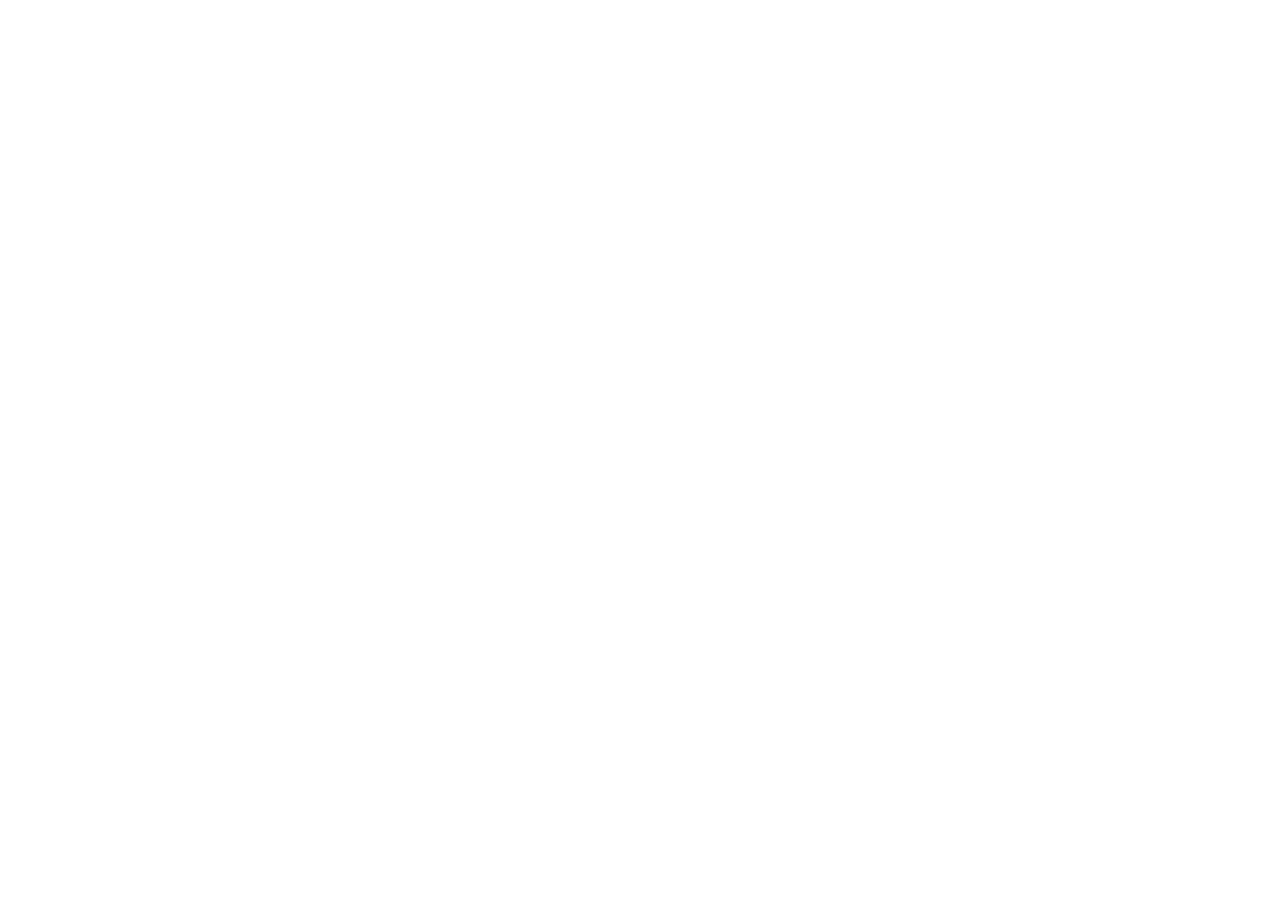
==== index.html @ 3d948819 "novo arquivo" ====
<!DOCTYPE html>
<html lang="pt-br">
<head>
    <meta charset="UTF-8">
    <meta name="viewport" content="width=device-width, initial-scale=1.0">
    <link rel="shortcut icon" href="favicon.ico" type="image/x-icon">
    <title>Projeto iphone</title>
</head>
<body>
    
</body>
</html>
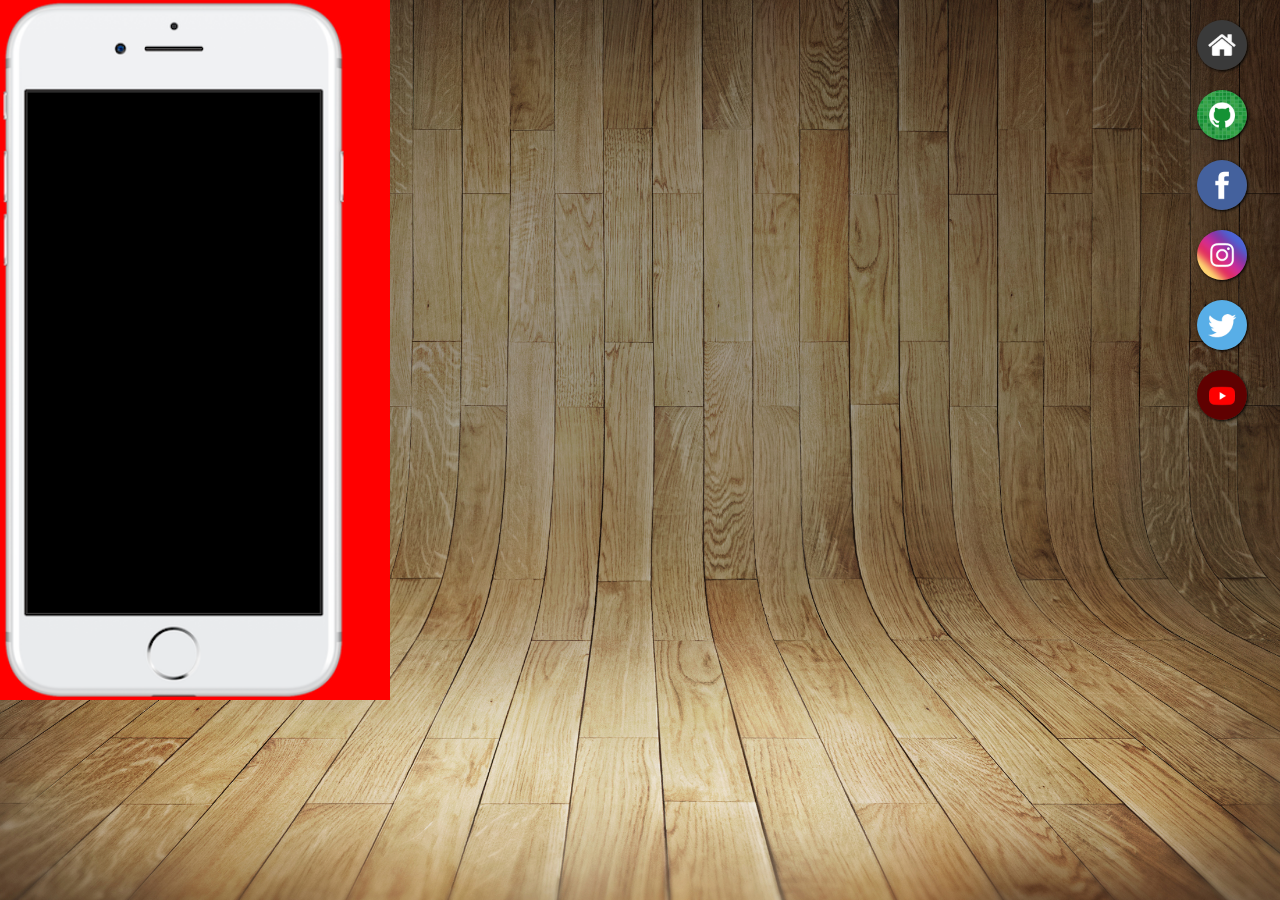
==== commit f41c4002: "s" ====
--- a/index.html
+++ b/index.html
@@ -4,9 +4,25 @@
     <meta charset="UTF-8">
     <meta name="viewport" content="width=device-width, initial-scale=1.0">
     <link rel="shortcut icon" href="favicon.ico" type="image/x-icon">
+    <link rel="stylesheet" href="style.css">
     <title>Projeto iphone</title>
 </head>
 <body>
+
+    <aside>
+        
+    </aside>
     
+    
+    <div class="tags">
+        <a href=""><img  class="logo" src="imagens/logo-home.jpg" alt=""></a>
+        <a href="#"><img  class="logo" src="imagens/logo-github.jpg" alt=""></a>
+        <a href="#"><img  class="logo" src="imagens/logo-facebook.jpg" alt=""></a>
+        <a href="#"><img  class="logo" src="imagens/logo-instagram.jpg" alt=""></a>
+        <a href="#"><img  class="logo" src="imagens/logo-twitter.jpg" alt=""></a>
+        <a href="#"><img  class="logo" src="imagens/logo-youtube.jpg" alt=""></a>
+    </div>
+
+
 </body>
 </html>--- a/style.css
+++ b/style.css
@@ -0,0 +1,51 @@
+@charset "utf-8";
+
+*{
+    margin: 0px;
+    padding: 0px;
+}
+
+body{
+    position: relative;
+    height: 100vh;
+    width: 100vw;
+    background-image: url(imagens/fundo-madeira.jpg);
+    background-position: center center;
+    background-repeat: no-repeat;
+    background-size: cover;
+}
+
+aside{
+    background-color: red;
+    position: absolute;
+    background-image: url(imagens/frame-iphone.png);
+    background-repeat: no-repeat;
+    background-size: contain;
+    height: 700px;
+    width: 390px;
+
+}
+
+
+.tags{
+    position: absolute;
+    right: 1vw;
+}
+
+.logo{
+    margin: 20px;
+    display: block;
+    height: 50px;
+    width: 50px;
+    border-radius: 50%;
+    box-shadow: 1px 1px 3px black;
+}
+
+.logo:hover{
+    border: 1px solid white;
+    box-shadow: 1px 1px 8px white;
+    height: 60px;
+    width: 60px;
+    transition: 0.5s;
+}
+
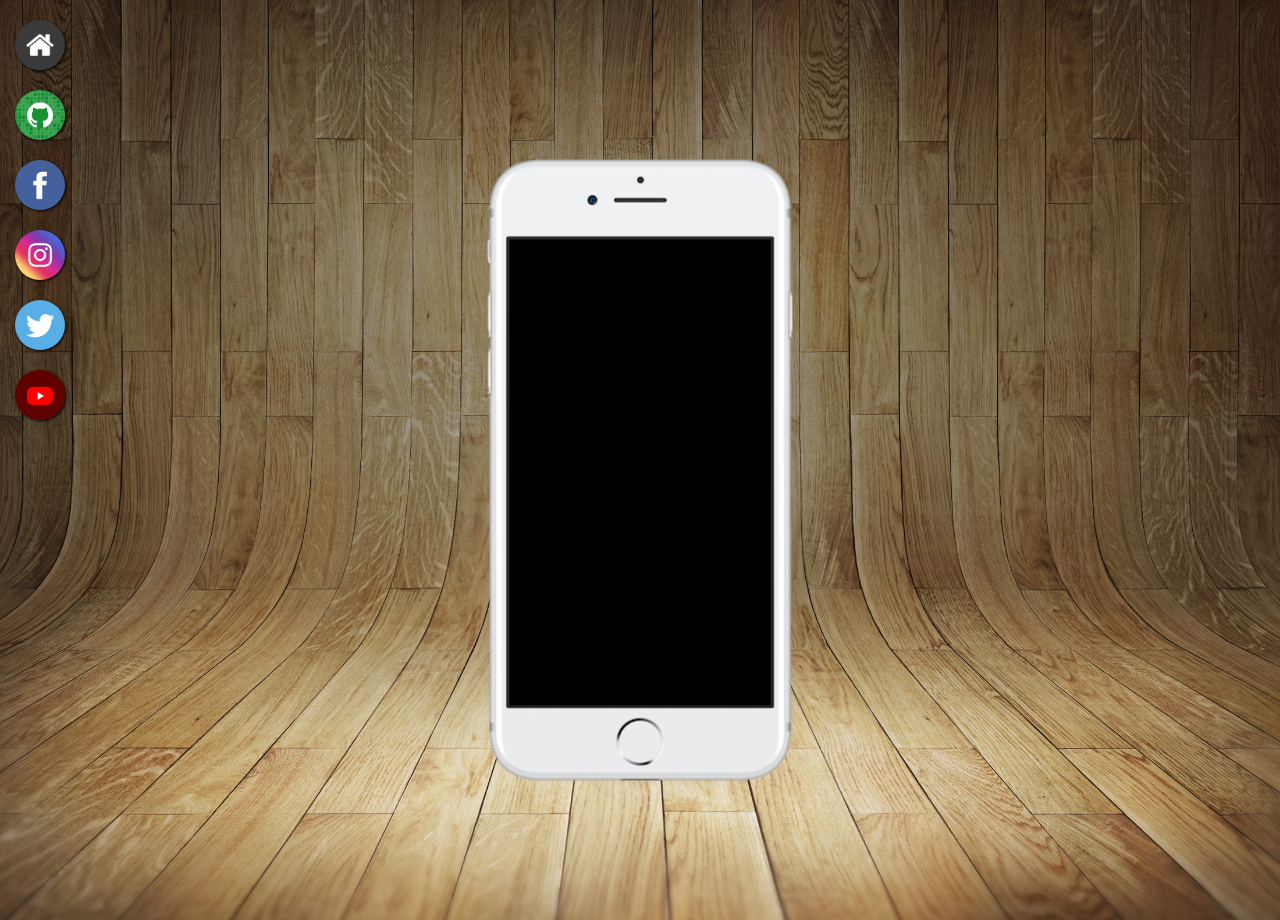
==== commit 85cdbd8e: "08-03-2025" ====
--- a/index.html
+++ b/index.html
@@ -9,9 +9,7 @@
 </head>
 <body>
 
-    <aside>
-        
-    </aside>
+    <div class="iphone"></div>
     
     
     <div class="tags">
--- a/style.css
+++ b/style.css
@@ -15,21 +15,22 @@
     background-size: cover;
 }
 
-aside{
-    background-color: red;
+    .iphone{
     position: absolute;
     background-image: url(imagens/frame-iphone.png);
     background-repeat: no-repeat;
-    background-size: contain;
-    height: 700px;
-    width: 390px;
-
+    height: 627px;
+    width: 311px;
+    left: 50%;
+    top: 50%;
+    transform: translate(-50%, -50%);
 }
 
 
 .tags{
-    position: absolute;
-    right: 1vw;
+    position: relative;
+    right: 5px;
+   
 }
 
 .logo{
@@ -43,6 +44,7 @@
 
 .logo:hover{
     border: 1px solid white;
+    margin: 1px;
     box-shadow: 1px 1px 8px white;
     height: 60px;
     width: 60px;
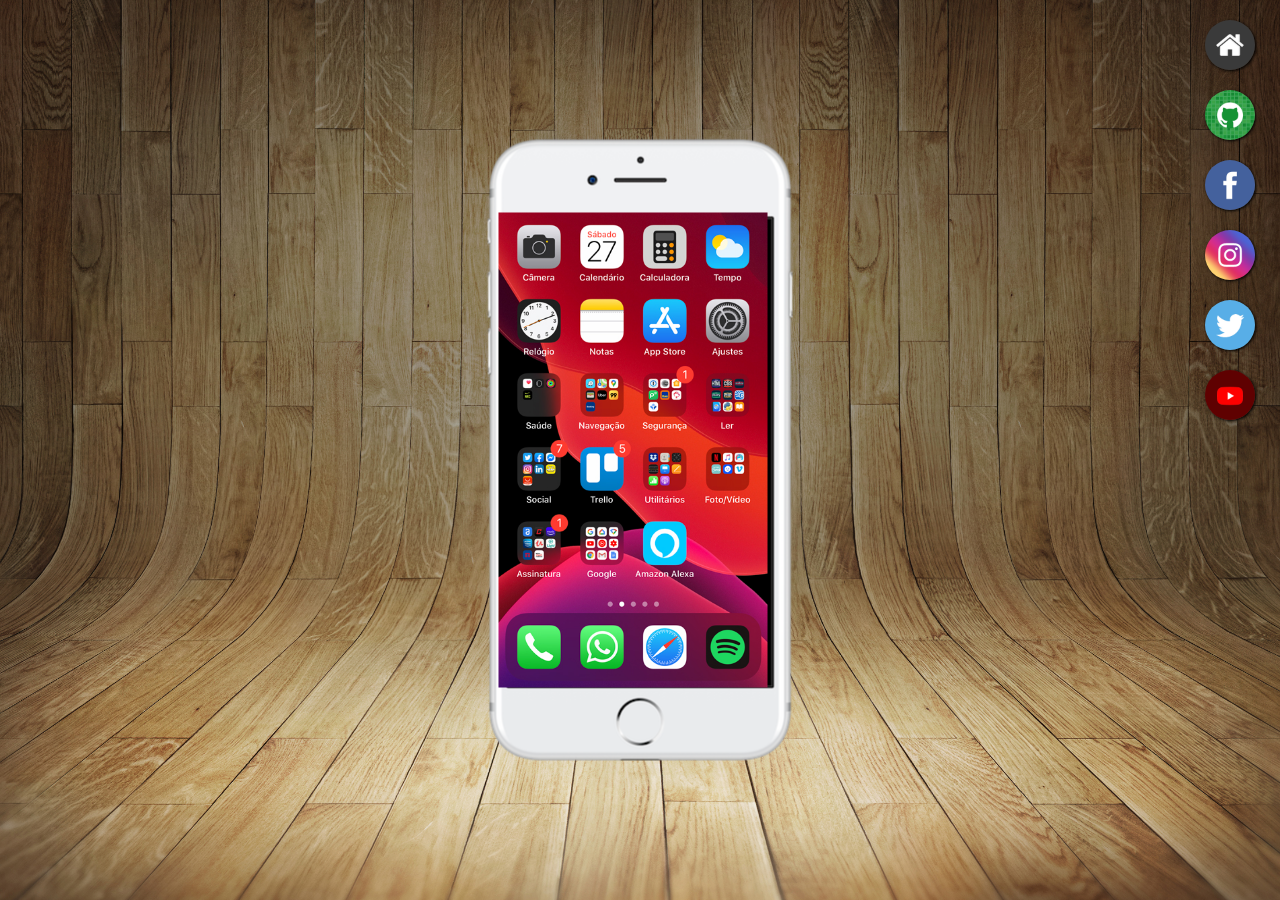
==== commit faf84e9c: "09/03/2025" ====
--- a/index.html
+++ b/index.html
@@ -15,12 +15,14 @@
     <div class="tags">
         <a href=""><img  class="logo" src="imagens/logo-home.jpg" alt=""></a>
         <a href="#"><img  class="logo" src="imagens/logo-github.jpg" alt=""></a>
-        <a href="#"><img  class="logo" src="imagens/logo-facebook.jpg" alt=""></a>
+        <a href="face.html"><img  class="logo" src="imagens/logo-facebook.jpg" alt=""></a>
         <a href="#"><img  class="logo" src="imagens/logo-instagram.jpg" alt=""></a>
         <a href="#"><img  class="logo" src="imagens/logo-twitter.jpg" alt=""></a>
         <a href="#"><img  class="logo" src="imagens/logo-youtube.jpg" alt=""></a>
     </div>
 
+    <iframe frameborder="0"></iframe>
+
 
 </body>
 </html>--- a/style.css
+++ b/style.css
@@ -28,7 +28,7 @@
 
 
 .tags{
-    position: relative;
+    position: absolute;
     right: 5px;
    
 }
@@ -51,3 +51,15 @@
     transition: 0.5s;
 }
 
+iframe{
+    position: absolute;
+    background-image: url(imagens/tela-home.jpg);
+    background-repeat: no-repeat;
+    background-size: contain;
+    height: 475px;
+    width: 311px;
+    left: 51.1vw;
+    top: 50vh;
+    transform: translate(-50%, -50%);
+
+}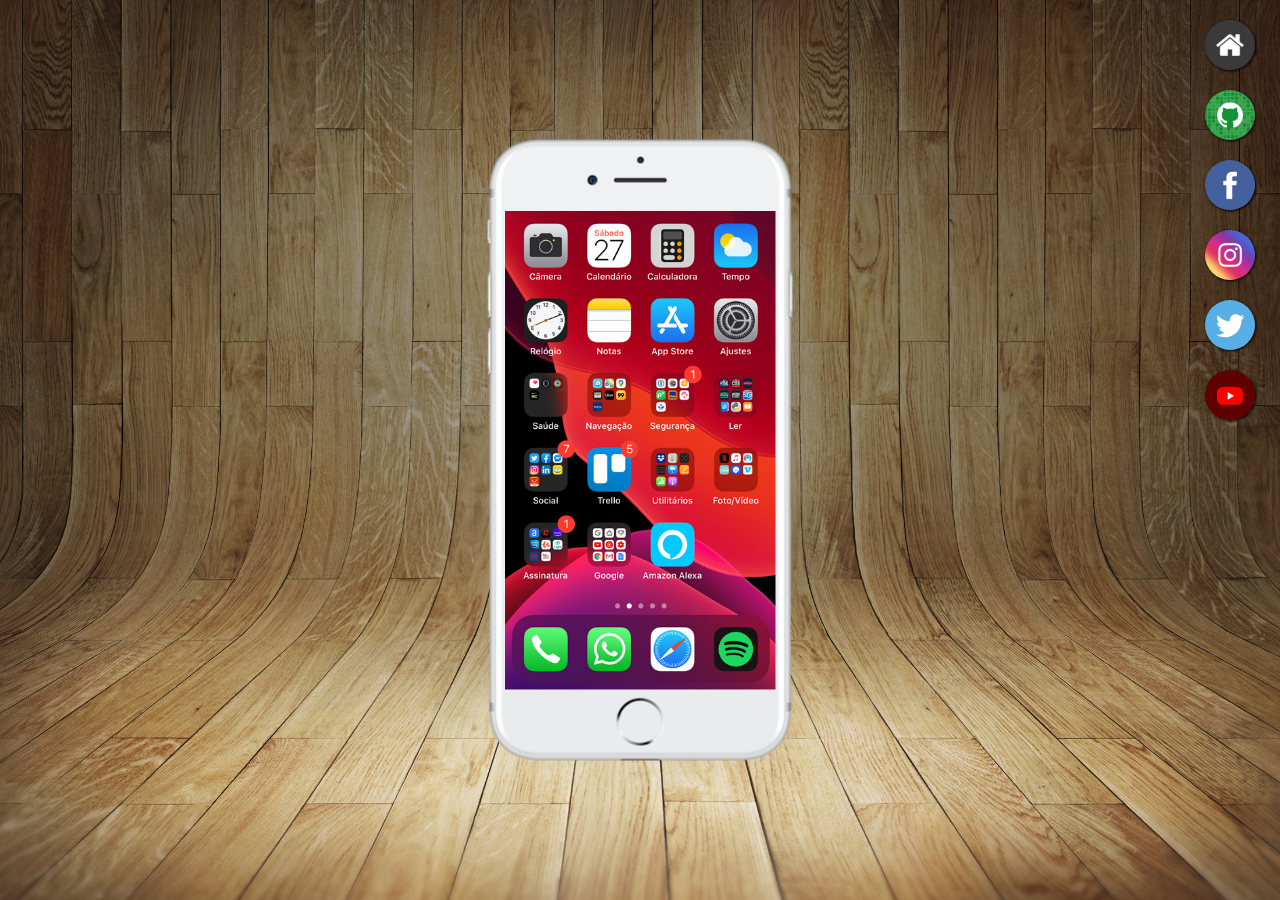
==== commit e67976ad: "Projeto iphone finalizado" ====
--- a/index.html
+++ b/index.html
@@ -13,15 +13,15 @@
     
     
     <div class="tags">
-        <a href=""><img  class="logo" src="imagens/logo-home.jpg" alt=""></a>
-        <a href="#"><img  class="logo" src="imagens/logo-github.jpg" alt=""></a>
-        <a href="face.html"><img  class="logo" src="imagens/logo-facebook.jpg" alt=""></a>
-        <a href="#"><img  class="logo" src="imagens/logo-instagram.jpg" alt=""></a>
-        <a href="#"><img  class="logo" src="imagens/logo-twitter.jpg" alt=""></a>
-        <a href="#"><img  class="logo" src="imagens/logo-youtube.jpg" alt=""></a>
+        <a href="home.html" target="tela"><img  class="logo" src="imagens/logo-home.jpg" alt=""></a>
+        <a href="github.html" target="tela"><img  class="logo" src="imagens/logo-github.jpg" alt=""></a>
+        <a href="facebook.html" target="tela"><img  class="logo" src="imagens/logo-facebook.jpg" alt=""></a>
+        <a href="instagram.html" target="tela"><img  class="logo" src="imagens/logo-instagram.jpg" alt=""></a>
+        <a href="twitter.html" target="tela"><img  class="logo" src="imagens/logo-twitter.jpg" alt=""></a>
+        <a href="youtube.html" target="tela"><img  class="logo" src="imagens/logo-youtube.jpg" alt=""></a>
     </div>
 
-    <iframe frameborder="0"></iframe>
+    <iframe src="home.html" frameborder="0" name="tela"></iframe>
 
 
 </body>
--- a/style.css
+++ b/style.css
@@ -40,26 +40,22 @@
     width: 50px;
     border-radius: 50%;
     box-shadow: 1px 1px 3px black;
+    box-sizing: border-box;
 }
 
 .logo:hover{
     border: 1px solid white;
-    margin: 1px;
-    box-shadow: 1px 1px 8px white;
-    height: 60px;
-    width: 60px;
+    box-shadow: 1px 1px 8px rgb(0, 0, 0);
     transition: 0.5s;
+    transform: translate(-10px, -10px);
 }
 
 iframe{
-    position: absolute;
-    background-image: url(imagens/tela-home.jpg);
-    background-repeat: no-repeat;
-    background-size: contain;
-    height: 475px;
-    width: 311px;
-    left: 51.1vw;
-    top: 50vh;
+    position: relative;
+    height: 479px;
+    width: 271px;
+    left: 50%;
+    top: 50%;
     transform: translate(-50%, -50%);
 
 }